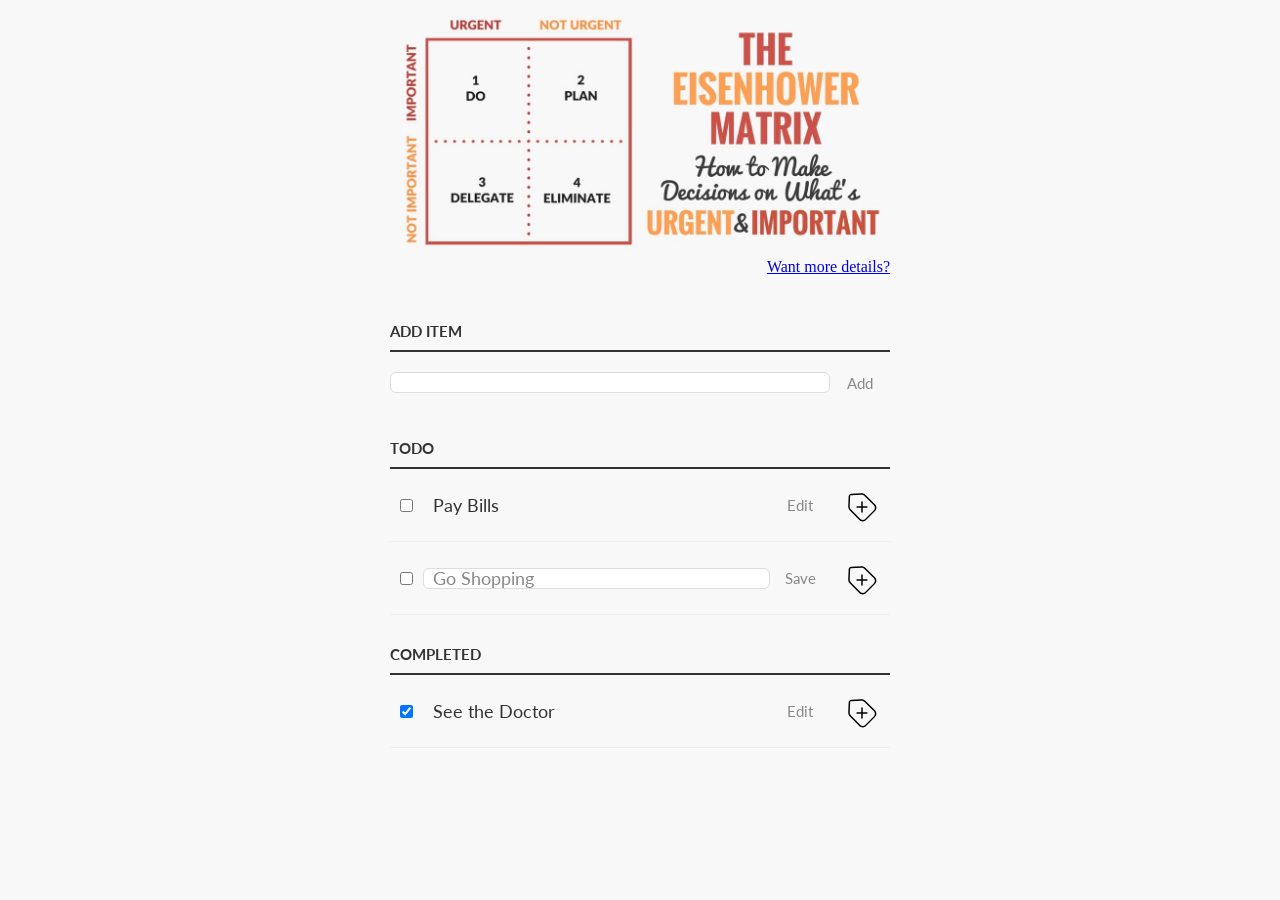
==== clean-code-s1e1/index.html @ 8b121dc5 "add clean-code" ====
<html>
<HEAD><title>Todo App</title>
<link href='https://fonts.googleapis.com/css?family=Lato:300,400,700' rel='stylesheet' type='text/css'>
<link rel="stylesheet" href="style.css" type="text/css" MEDIA="screen" charset="utf-8">
</HEAD>
<body>
<div class="aaa"><img src="./eisenhower-matrix.jpg"><a class='more_inf' href="https://goal-life.com/page/method/matrix-eisenhower">Want more details&quest;</a></div>
<div class="centered-main-page-element"><p id='topSectionForAddingElementToList'><label for="new-task">Add Item</label><div class="task-row-wrapper"><input id='new-task'class="task" type="text"><button>Add</button></div>
</p><h3>Todo</h3>
<ul id='incompleteTasks'>
<li><input type='checkbox'><label class="task">Pay Bills</label><input type="text"><button class="edit">Edit</button><button class="delete"><img src="./remove.svg"></button></li>
<li class="editMode"><input type="checkbox"><label class="task">Go Shopping</label><input type="text" value="Go Shopping" class="task"><button class='edit'>Save</button><button class="delete"><img src="./remove.svg"></button></li>
</ul><h3>Completed</h3><ul id="completed-tasks"><li><input type="checkbox" checked><label class="task">See the Doctor</label><input type="text" class="task"><button class="edit">Edit</button><button class="delete"><img src="./remove.svg"></button>
</li>
</ul>
</div>
<script type="text/javascript" SRC="app.js"></script>
</body>
</html>
---- clean-code-s1e1/style.css ----
/* Basic Style */
body {
    background-color: #f8f8f8;
    color: #333;
    font-family: Lato, sans-serif;
}
.aaa {
    width: 500px;
    margin: 0 auto;
    display: block;
    text-align: right;
}
.aaa img {
    width: 100%;
}
.aaa .more_inf {
    font-family: fantasy, cursive;
}

@media (max-width:768px) {
.aaa { text-align: center;
}
}
.centered-main-page-element {
    display: block;
    width: 500px;
    margin: 0 auto 0;
}
.task {
    width: 56%;
    display: inline-block;
    flex-grow: 1
}
.task-row-wrapper {
    display: flex;
}
ul {
    margin:0;
    padding: 0px;
}
li, h3 {
    list-style:none;
}
input,button{
    outline:none;
}
button {
    background: none;
    border: 0px;
    color: #888;
    font-size: 15px;
    width: 60px;
    font-family: Lato, sans-serif;
    cursor: pointer;
}
button:hover {
    color: #3a3A3a;
}
/* Heading */
h3,
label[for='new-task'] {
    color: #333;
    font-weight: 700;
    font-size: 15px;
    border-bottom: 2px solid #333;
    padding: 30px 0 10px;
    margin: 0;
    text-transform: uppercase;
}
input[type="text"] {
    margin: 0;
    font-size: 18px;
    line-height: 18px;
    height: 21px;
    padding: 0 9px;
    border: 1px solid #dDd;
    background: #FFF;
    border-radius: 6px;
    font-family: Lato, sans-serif;
    color: #888;
}
input[type="text"]:focus {
    color: #333;
}

/* New Task */
label[for='new-task'] {
    display: block;
    margin: 0 0 20px;
}
input#new-task {
    width: 318px;
}
p > button:hover {
    color: #0FC57C;
}

/* Task list */
li {
    overflow: hidden;
    padding: 20px 0;
    border-bottom: 1px solid #eee;

    display: flex;
    justify-content: space-between;
    align-items: center;
}
li > * {
    vertical-align: middle;
}

li > input[type="checkbox"] {
    margin: 0 10px;
}
li > label {
    padding-left: 10px;
    box-sizing: border-box;
    font-size: 18px;
    width: 226px;
}
li >    input[type="text"] {
    width: 226px
}
li > button.delete:hover {
    color: #CF2323;
}
button.delete img {
    height: 2em;
    transform: rotateZ(45deg);
    transition: transform 200ms ease-in;
}
button.delete img:hover {
    transform: rotateZ(0);
}

/* Completed */
ul#completed-tasks label {
    text-decoration: line-through
    color: #888;
}

/* Edit Task */
ul li input[type=text] {
    display:none
}

ul li.editMode input[type=text] {
    display:inline-block;
    width:224px
}

ul li.editMode label {
    display:none;
}
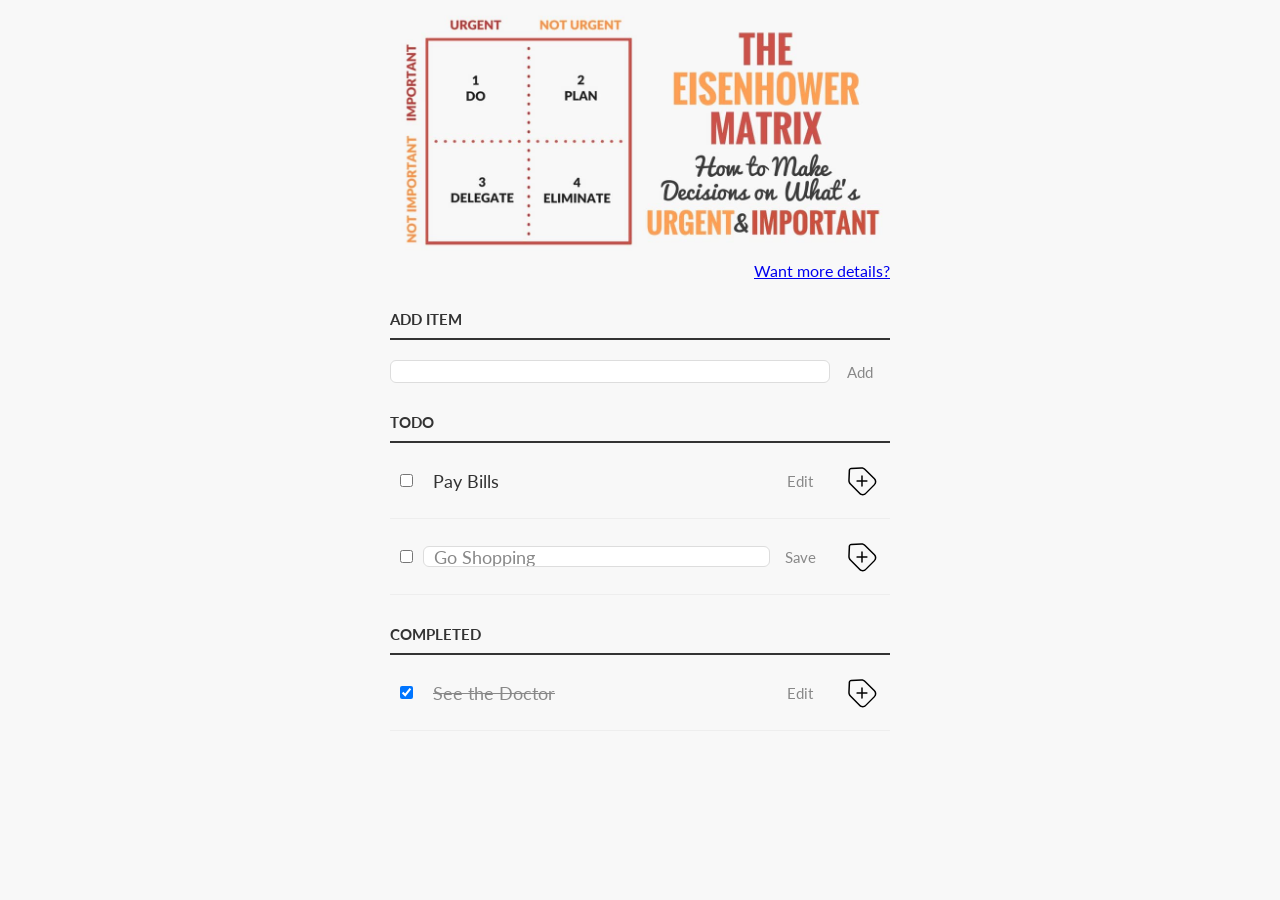
==== commit bc0e2bcb: "add all functionality" ====
--- a/clean-code-s1e1/index.html
+++ b/clean-code-s1e1/index.html
@@ -1,19 +1,63 @@
+<!DOCTYPE html>
 <html>
-<HEAD><title>Todo App</title>
-<link href='https://fonts.googleapis.com/css?family=Lato:300,400,700' rel='stylesheet' type='text/css'>
-<link rel="stylesheet" href="style.css" type="text/css" MEDIA="screen" charset="utf-8">
-</HEAD>
-<body>
-<div class="aaa"><img src="./eisenhower-matrix.jpg"><a class='more_inf' href="https://goal-life.com/page/method/matrix-eisenhower">Want more details&quest;</a></div>
-<div class="centered-main-page-element"><p id='topSectionForAddingElementToList'><label for="new-task">Add Item</label><div class="task-row-wrapper"><input id='new-task'class="task" type="text"><button>Add</button></div>
-</p><h3>Todo</h3>
-<ul id='incompleteTasks'>
-<li><input type='checkbox'><label class="task">Pay Bills</label><input type="text"><button class="edit">Edit</button><button class="delete"><img src="./remove.svg"></button></li>
-<li class="editMode"><input type="checkbox"><label class="task">Go Shopping</label><input type="text" value="Go Shopping" class="task"><button class='edit'>Save</button><button class="delete"><img src="./remove.svg"></button></li>
-</ul><h3>Completed</h3><ul id="completed-tasks"><li><input type="checkbox" checked><label class="task">See the Doctor</label><input type="text" class="task"><button class="edit">Edit</button><button class="delete"><img src="./remove.svg"></button>
-</li>
-</ul>
-</div>
-<script type="text/javascript" SRC="app.js"></script>
-</body>
+  <head>
+    <title>Todo App</title>
+    <link href="https://fonts.googleapis.com/css?family=Lato:300,400,700" rel="stylesheet">
+    <link 
+        rel="stylesheet" 
+        href="style.css" 
+        media="screen" 
+        charset="utf-8">
+  </head>
+  <body>
+    <header class="header">
+      <img class="header__img" src="./eisenhower-matrix.jpg" alt="Eisenhower matrix scheme">
+      <a class="more__info" href="https://goal-life.com/page/method/matrix-eisenhower">
+        Want more details?
+      </a>
+    </header>
+    <main class="main">
+      <section class="new-task-block" id="add-tasks">
+        <label class="new-task-block__text" for="new-task">Add Item</label>
+        <div class="new-task-block__wrapper">
+          <input 
+              id="new-task"
+              class="new-task-block__input input task" 
+              type="text">
+          <button class="btn btn-add">Add</button>
+        </div>
+      </section>
+      <h3 class="todo-title">Todo</h3>
+      <ul id="incomplete-tasks">
+        <li class="edit">
+          <input class="edit__input-check input" type="checkbox">
+          <label class="task">Pay Bills</label>
+          <input class="edit__input input task" type="text">
+          <button class="edit__btn btn">Edit</button>
+          <button class="edit__btn-delete btn"><img class="delete-img" src="./remove.svg" alt=""></button>
+        </li>
+        <li class="edit edit-mode">
+          <input class="edit__input-check input" type="checkbox">
+          <label class="task">Go Shopping</label>
+          <input 
+              type="text" 
+              value="Go Shopping" 
+              class="edit__input input task">
+          <button class="edit__btn btn">Save</button>
+          <button class="edit__btn-delete btn"><img class="delete-img" src="./remove.svg" alt=""></button>
+        </li>
+      </ul>
+      <h3 class="todo-title">Completed</h3>
+      <ul id="completed-tasks">
+        <li class="edit">
+          <input class="edit__input-check input" type="checkbox" checked>
+          <label class="task">See the Doctor</label>
+          <input type="text" class="edit__input input task">
+          <button class="edit__btn btn">Edit</button>
+          <button class="edit__btn-delete btn"><img class="delete-img" src="./remove.svg" alt=""></button>
+        </li>
+      </ul>
+    </main>
+    <script src="app.js"></script>
+  </body>
 </html>
--- a/clean-code-s1e1/style.css
+++ b/clean-code-s1e1/style.css
@@ -1,154 +1,177 @@
 /* Basic Style */
 body {
-    background-color: #f8f8f8;
-    color: #333;
-    font-family: Lato, sans-serif;
-}
-.aaa {
-    width: 500px;
-    margin: 0 auto;
-    display: block;
-    text-align: right;
-}
-.aaa img {
-    width: 100%;
-}
-.aaa .more_inf {
-    font-family: fantasy, cursive;
+  background-color: #f8f8f8;
+  color: #333;
+  font-family: Lato, sans-serif;
 }
 
-@media (max-width:768px) {
-.aaa { text-align: center;
+.header {
+  width: 500px;
+  margin: 0 auto;
+  display: block;
+  text-align: right;
 }
+
+.header__img {
+  width: 100%;
 }
-.centered-main-page-element {
-    display: block;
-    width: 500px;
-    margin: 0 auto 0;
+
+.header__more-info {
+  font-family: fantasy, cursive;
 }
+
+@media (max-width: 768px) {
+  .header {
+    text-align: center;
+  }
+}
+
+.main {
+  display: block;
+  width: 500px;
+  margin: 0 auto 0;
+}
+
 .task {
-    width: 56%;
-    display: inline-block;
-    flex-grow: 1
+  width: 56%;
+  display: inline-block;
+  flex-grow: 1;
 }
-.task-row-wrapper {
-    display: flex;
+
+.new-task-block__wrapper {
+  display: flex;
 }
+
 ul {
-    margin:0;
-    padding: 0px;
+  margin: 0;
+  padding: 0px;
 }
-li, h3 {
-    list-style:none;
+
+.edit {
+  list-style: none;
 }
-input,button{
-    outline:none;
+
+.input,
+.btn {
+  outline: none;
 }
-button {
-    background: none;
-    border: 0px;
-    color: #888;
-    font-size: 15px;
-    width: 60px;
-    font-family: Lato, sans-serif;
-    cursor: pointer;
+
+.btn {
+  background: none;
+  border: 0px;
+  color: #888;
+  font-size: 15px;
+  width: 60px;
+  font-family: Lato, sans-serif;
+  cursor: pointer;
 }
-button:hover {
-    color: #3a3A3a;
+
+.btn:hover {
+  color: #3a3a3a;
 }
+
 /* Heading */
-h3,
-label[for='new-task'] {
-    color: #333;
-    font-weight: 700;
-    font-size: 15px;
-    border-bottom: 2px solid #333;
-    padding: 30px 0 10px;
-    margin: 0;
-    text-transform: uppercase;
+.todo-title,
+.new-task-block__text {
+  color: #333;
+  font-weight: 700;
+  font-size: 15px;
+  border-bottom: 2px solid #333;
+  padding: 30px 0 10px;
+  margin: 0;
+  text-transform: uppercase;
 }
-input[type="text"] {
-    margin: 0;
-    font-size: 18px;
-    line-height: 18px;
-    height: 21px;
-    padding: 0 9px;
-    border: 1px solid #dDd;
-    background: #FFF;
-    border-radius: 6px;
-    font-family: Lato, sans-serif;
-    color: #888;
+
+.task.input {
+  margin: 0;
+  font-size: 18px;
+  line-height: 18px;
+  height: 21px;
+  padding: 0 9px;
+  border: 1px solid #ddd;
+  background: #fff;
+  border-radius: 6px;
+  font-family: Lato, sans-serif;
+  color: #888;
 }
-input[type="text"]:focus {
-    color: #333;
+
+.task.input:focus {
+  color: #333;
 }
 
 /* New Task */
-label[for='new-task'] {
-    display: block;
-    margin: 0 0 20px;
+.new-task-block__text {
+  display: block;
+  margin: 0 0 20px;
 }
-input#new-task {
-    width: 318px;
+
+#new-task {
+  width: 318px;
 }
-p > button:hover {
-    color: #0FC57C;
+
+.btn-add:hover {
+  color: #0fc57c;
 }
 
 /* Task list */
-li {
-    overflow: hidden;
-    padding: 20px 0;
-    border-bottom: 1px solid #eee;
-
-    display: flex;
-    justify-content: space-between;
-    align-items: center;
-}
-li > * {
-    vertical-align: middle;
+.edit {
+  overflow: hidden;
+  padding: 20px 0;
+  border-bottom: 1px solid #eee;
+  display: flex;
+  justify-content: space-between;
+  align-items: center;
 }
 
-li > input[type="checkbox"] {
-    margin: 0 10px;
+.edit > * {
+  vertical-align: middle;
 }
-li > label {
-    padding-left: 10px;
-    box-sizing: border-box;
-    font-size: 18px;
-    width: 226px;
+
+.edit__input-check {
+  margin: 0 10px;
 }
-li >    input[type="text"] {
-    width: 226px
+
+.edit > .task {
+  padding-left: 10px;
+  box-sizing: border-box;
+  font-size: 18px;
+  width: 226px;
 }
-li > button.delete:hover {
-    color: #CF2323;
+
+.edit__input {
+  width: 226px;
 }
-button.delete img {
-    height: 2em;
-    transform: rotateZ(45deg);
-    transition: transform 200ms ease-in;
+
+.edit__btn-delete:hover {
+  color: #cf2323;
 }
-button.delete img:hover {
-    transform: rotateZ(0);
+
+.delete-img {
+  height: 2em;
+  transform: rotateZ(45deg);
+  transition: transform 200ms ease-in;
+}
+
+.delete-img:hover {
+  transform: rotateZ(0);
 }
 
 /* Completed */
-ul#completed-tasks label {
-    text-decoration: line-through
-    color: #888;
+#completed-tasks .task {
+  text-decoration: line-through;
+  color: #888;
 }
 
 /* Edit Task */
-ul li input[type=text] {
-    display:none
+.edit__input {
+  display: none;
 }
 
-ul li.editMode input[type=text] {
-    display:inline-block;
-    width:224px
+.edit-mode .edit__input {
+  display: inline-block;
+  width: 224px;
 }
 
-ul li.editMode label {
-    display:none;
+.edit-mode > .edit__input-check + .task {
+  display: none;
 }
